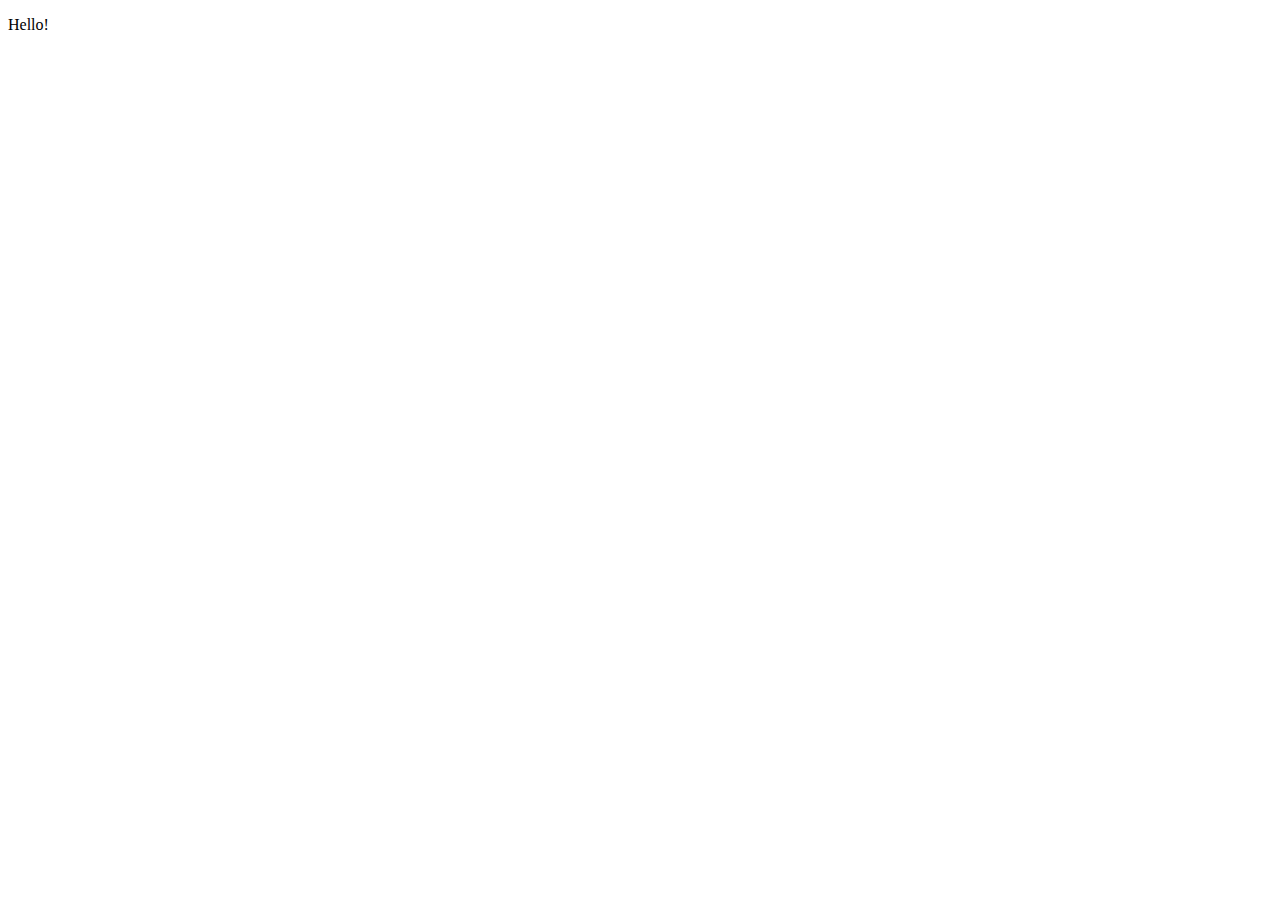
==== index.html @ 86618255 "initial commit" ====
<!DOCTYPE html>
<html lang="en">
    <head>
        <meta charset="utf-8">
        <meta name="viewport" content="width=device-width, initial-scale=1.0">
        <meta name="author" content="Maham Khalid">
        <title>Portfolio</title>
    </head>
    <body>
        <p>Hello!</p>
    </body>
</html>
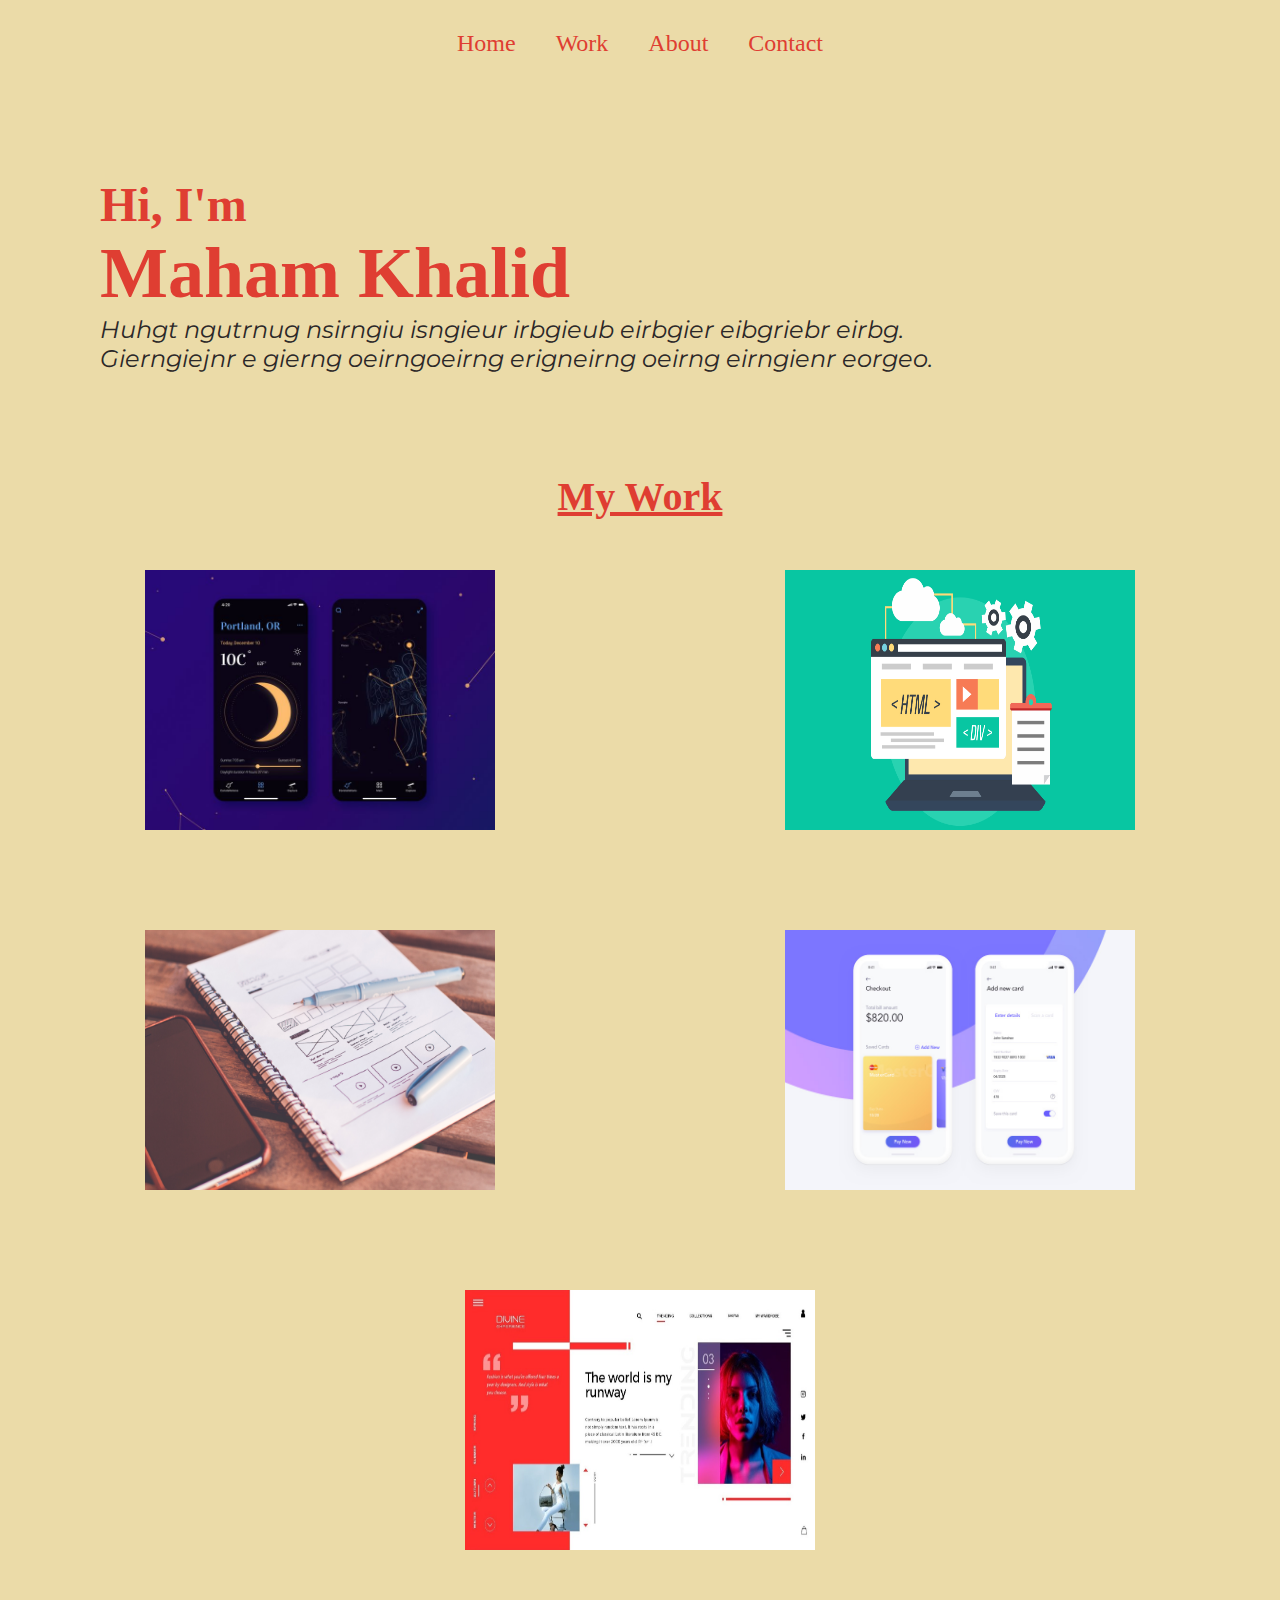
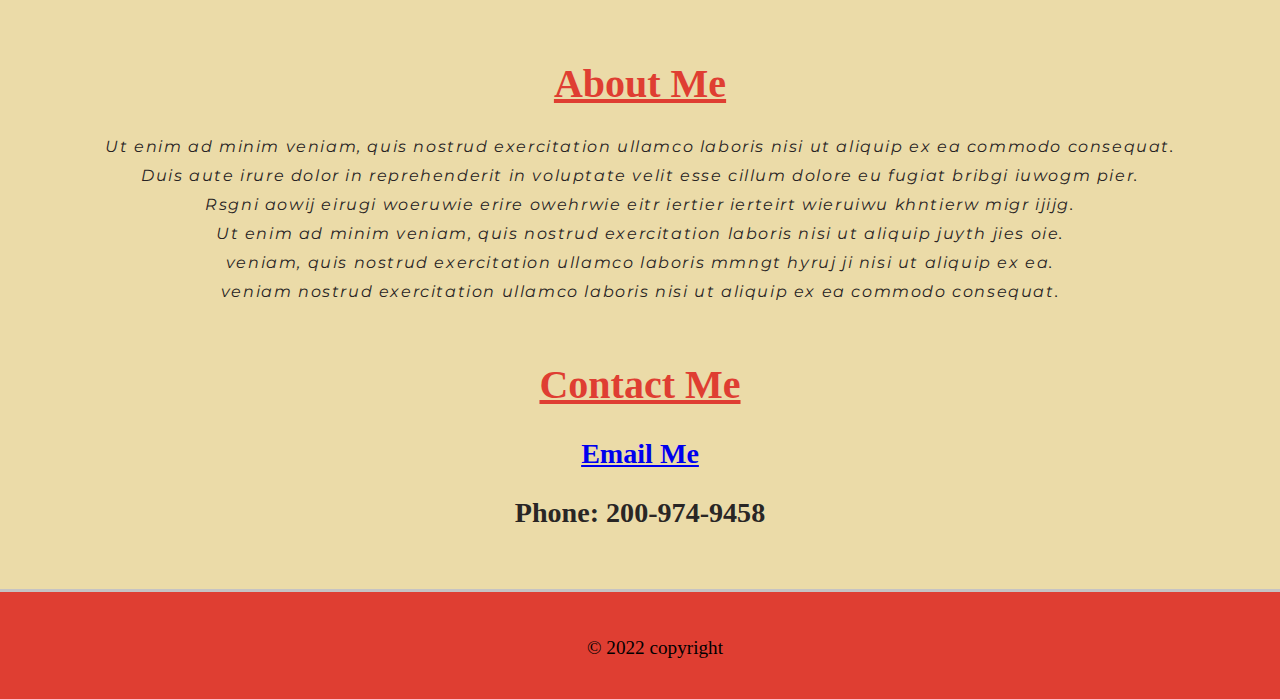
==== commit bae69405: "Final Commit" ====
--- a/index.html
+++ b/index.html
@@ -4,9 +4,60 @@
         <meta charset="utf-8">
         <meta name="viewport" content="width=device-width, initial-scale=1.0">
         <meta name="author" content="Maham Khalid">
+        <link rel= "stylesheet" href="/CSS/style.css">
         <title>Portfolio</title>
+
     </head>
     <body>
-        <p>Hello!</p>
+        <nav class="navbar">
+            <ul>
+                <li><a href="#home">Home</a></li>
+                <li><a href="#work">Work</a></li>
+                <li><a href="#about">About</a></li>
+                <li><a href="#contact">Contact</a></li>
+            </ul>
+        </nav>
+
+        <section id="home">
+            <h4>Hi, I'm</h4>
+            <h2>Maham Khalid</h2>
+            <p class="heading">Huhgt ngutrnug nsirngiu isngieur irbgieub eirbgier eibgriebr eirbg.</p>
+            <p class="heading">Gierngiejnr e gierng oeirngoeirng erigneirng oeirng eirngienr eorgeo.</p>
+        </section>
+
+        <section id="work">
+            <h2>My Work</h2>
+            <div class="gallery">
+                <img src="/Images/image 2jpg.jpg" alt="">
+                <img src="/Images/image4.jpg" alt="">
+                <img src="Images/image5.jpg" alt="">
+                <img src="/Images/phone.jpg" alt="">
+                <img src="/Images/web.jpg" alt="">
+            </div>
+        </section>
+
+        <section id="about">
+            <h2>About Me</h2>
+             <div class="about">
+                <p>Ut enim ad minim veniam, quis nostrud exercitation ullamco laboris nisi ut aliquip ex ea commodo consequat.</p>
+                <p>Duis aute irure dolor in reprehenderit in voluptate velit esse cillum dolore eu fugiat bribgi iuwogm pier.</p>
+                <p>Rsgni aowij eirugi woeruwie erire owehrwie eitr iertier ierteirt wieruiwu khntierw migr ijijg.</p>
+                <p>Ut enim ad minim veniam, quis nostrud exercitation laboris nisi ut aliquip juyth jies oie.</p>
+                <p>veniam, quis nostrud exercitation ullamco laboris mmngt hyruj ji nisi ut aliquip ex ea.</p>
+                <p>veniam nostrud exercitation ullamco laboris nisi ut aliquip ex ea commodo consequat.</p>
+            </div>
+        </section>
+
+        <section id="contact">
+            <h2>Contact Me</h2>
+            <div class="contact">
+            <h3><a href="mailto:hello@example.com">Email Me</a></h3>&nbsp;
+            <h3><strong>Phone:</strong> 200-974-9458</h3>
+            </div>
+        </section>
+
+        <footer>
+            <p>© 2022 copyright</p>
+        </footer>
     </body>
 </html>--- a/CSS/style.css
+++ b/CSS/style.css
@@ -0,0 +1,174 @@
+@font-face {
+    font-family: Font-Italic;
+    src: url(/Fonts/Montserrat/Montserrat-Italic-VariableFont_wght.ttf); 
+    font-weight: normal;
+    font-style: normal;
+}
+
+*{
+    padding:0;
+    margin:0;
+}
+
+html{
+    background-color: #ebdba8;
+}
+
+
+/* navbar */
+
+.navbar {
+   display: flex;
+   justify-content: center;
+   position: relative
+}
+
+.navbar ul{
+    margin-top:30px;
+    display: flex;
+    list-style: none;
+}
+
+.navbar ul li{
+    font-size:1.5rem;
+}
+
+.navbar ul li a{
+    padding: 5px 20px;
+    text-decoration: none;
+    color: #df3e32;
+}
+
+.navbar ul li a:hover{
+    border-bottom: 2px solid #a73838;
+}
+
+/* Home */
+
+#home{
+    display: flex;
+    flex-direction: column;
+    justify-content: left;
+    align-items: left;
+    padding: 40px;
+    margin-left: 60px;
+    margin-top:80px;
+    margin-bottom: 40px;
+    font-size: 3em;
+    color: #df3e32;
+}
+
+.heading{
+    font-family:Font-Italic;
+    font-style:italic;
+    font-size: 0.5em;
+    color:#2b2828
+}
+
+
+/* My Work */
+
+#work{
+    display: flex;
+    flex-direction: column;
+    margin-top: 60px;
+    text-align: center;
+}
+
+.gallery{
+  display: flex; 
+  justify-content: space-around; 
+  flex-wrap: wrap;
+}
+
+.gallery img{
+
+    width:350px;
+    height:260px;
+    Margin:40px;
+    padding: 10px;
+}
+
+.gallery img:hover{
+    background-color:#0e0d0d;
+    cursor: pointer; 
+}
+
+#work h2{
+    font-size: 2.5em;
+    color:#df3e32;
+    font-style:normal;
+    text-decoration: underline;
+}
+
+/* about */
+
+#about{
+    display: flex;
+    flex-direction: column;
+    margin-top: 60px;
+    margin-bottom: 50px;
+    text-align: center;
+}
+
+#about h2{
+    padding-bottom: 30px;
+    font-size: 2.5em;
+    color:#df3e32;
+    font-style:normal;
+    text-decoration: underline;
+}
+
+#about p{
+    font-size: 1em;
+    color:#272323;
+    font-style:normal;
+    margin-bottom: 10px;
+    letter-spacing: 0.1em;
+    font-family: Font-Italic;
+}
+
+/* Contact */
+
+#contact{
+    display: flex;
+    flex-direction: column;
+    margin-top: 50px;
+    text-align: center;
+}
+
+#contact h2{
+    padding-bottom: 30px;
+    font-size: 2.5em;
+    color:#df3e32;
+    font-style:normal;
+    text-decoration: underline;
+}
+
+.contact{
+    font-size:1.5rem;
+    margin-bottom: 60px;
+    color: #292625;
+}
+
+/* Footer */
+
+footer{
+    text-align: center;
+    font-size: 1.2em;
+    padding-right:30px;
+    padding-bottom:40px;
+    padding-top: 45px;
+    Padding-left:60px ;
+    background-color: #df3e32;
+    border-top: solid;
+    border-color: #c5c3c3;
+}
+
+
+
+
+
+
+
+
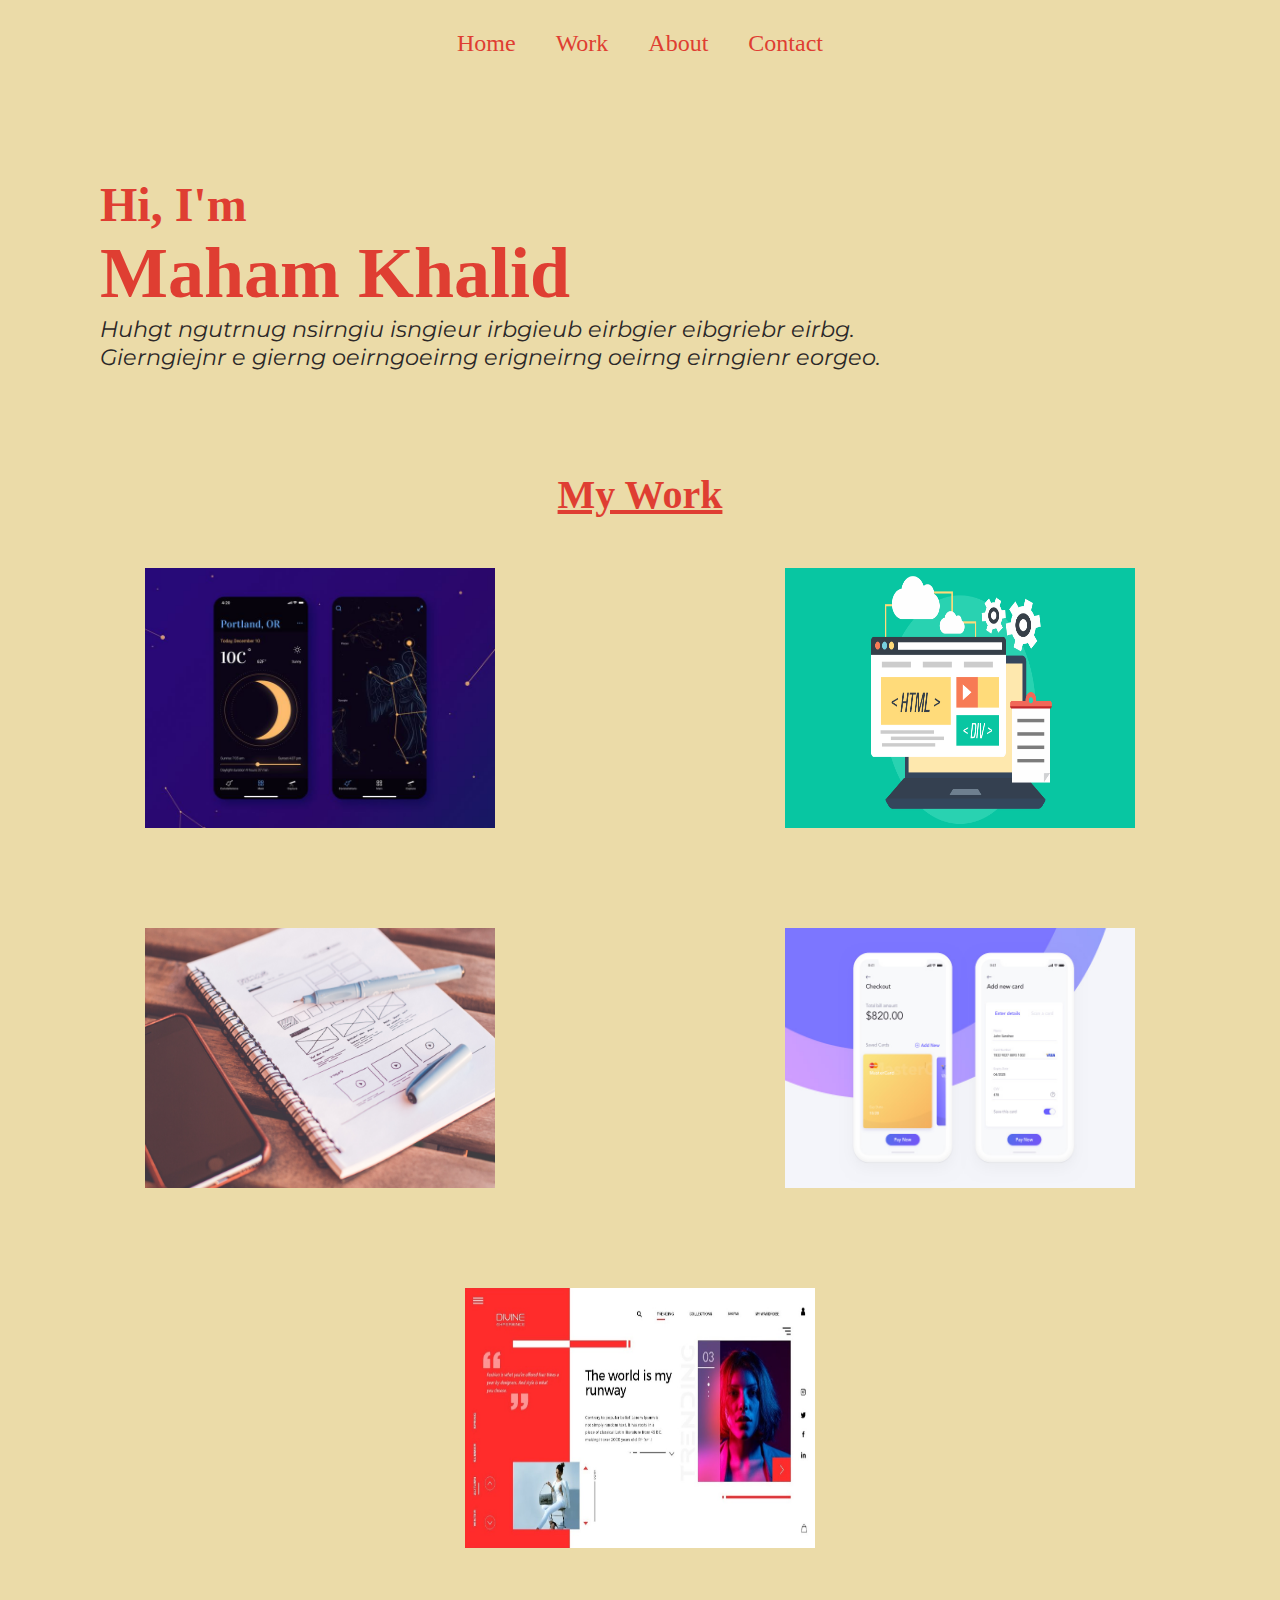
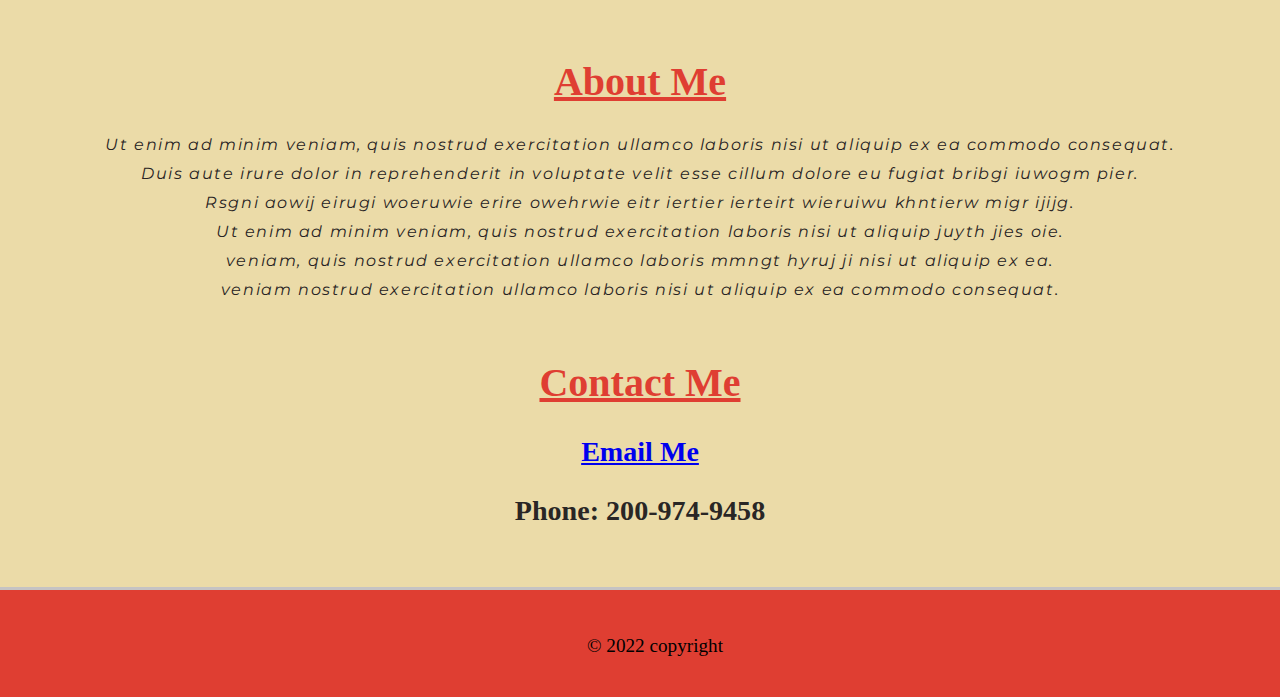
==== commit ccc017a4: "Final" ====
--- a/index.html
+++ b/index.html
@@ -28,11 +28,11 @@
         <section id="work">
             <h2>My Work</h2>
             <div class="gallery">
-                <img src="/Images/image 2jpg.jpg" alt="">
-                <img src="/Images/image4.jpg" alt="">
-                <img src="Images/image5.jpg" alt="">
-                <img src="/Images/phone.jpg" alt="">
-                <img src="/Images/web.jpg" alt="">
+                <img src="/Images/image 2jpg.jpg" alt="Mobile-App">
+                <img src="/Images/image4.jpg" alt="Web">
+                <img src="Images/image5.jpg" alt="UX">
+                <img src="/Images/phone.jpg" alt="Mobile-App">
+                <img src="/Images/web.jpg" alt="Web">
             </div>
         </section>
 
--- a/CSS/style.css
+++ b/CSS/style.css
@@ -54,14 +54,14 @@
     margin-left: 60px;
     margin-top:80px;
     margin-bottom: 40px;
-    font-size: 3em;
+    font-size: 3rem;
     color: #df3e32;
 }
 
 .heading{
     font-family:Font-Italic;
     font-style:italic;
-    font-size: 0.5em;
+    font-size: 1.4rem;
     color:#2b2828
 }
 
@@ -95,7 +95,7 @@
 }
 
 #work h2{
-    font-size: 2.5em;
+    font-size: 2.5rem;
     color:#df3e32;
     font-style:normal;
     text-decoration: underline;
@@ -113,7 +113,7 @@
 
 #about h2{
     padding-bottom: 30px;
-    font-size: 2.5em;
+    font-size: 2.5rem;
     color:#df3e32;
     font-style:normal;
     text-decoration: underline;
@@ -124,7 +124,7 @@
     color:#272323;
     font-style:normal;
     margin-bottom: 10px;
-    letter-spacing: 0.1em;
+    letter-spacing: 0.1rem;
     font-family: Font-Italic;
 }
 
@@ -139,7 +139,7 @@
 
 #contact h2{
     padding-bottom: 30px;
-    font-size: 2.5em;
+    font-size: 2.5rem;
     color:#df3e32;
     font-style:normal;
     text-decoration: underline;
@@ -155,7 +155,7 @@
 
 footer{
     text-align: center;
-    font-size: 1.2em;
+    font-size: 1.2rem;
     padding-right:30px;
     padding-bottom:40px;
     padding-top: 45px;
@@ -166,9 +166,57 @@
 }
 
 
-
-
-
-
-
-
+/* Media Queries */
+
+@media screen and (max-width:600px) {
+    .gallery img{
+        width:60% ;
+        height: 30%;
+    }
+}
+
+@media screen and (max-width:600px) {
+    .navbar ul li a{
+    font-size: 1.2rem;
+    }
+}
+
+@media screen and (max-width:600px) {
+    .navbar ul li a{
+    font-size: 1.2rem;
+    }
+}
+
+@media screen and (max-width:600px) {
+    .heading{
+    font-size: 1rem;
+    }
+}
+
+@media screen and (max-width:600px) {
+    .heading{
+    font-size: 1rem;
+    }
+}
+
+
+@media screen and (max-width:600px) {
+    #about p{
+    font-size: 0.9rem;
+    }
+}
+
+@media screen and (max-width:600px) {
+    #about p{
+    font-size: 0.9rem;
+    }
+}
+
+@media screen and (max-width:600px) {
+    .contact{
+    font-size: 1.2rem;
+    }
+}
+
+
+
